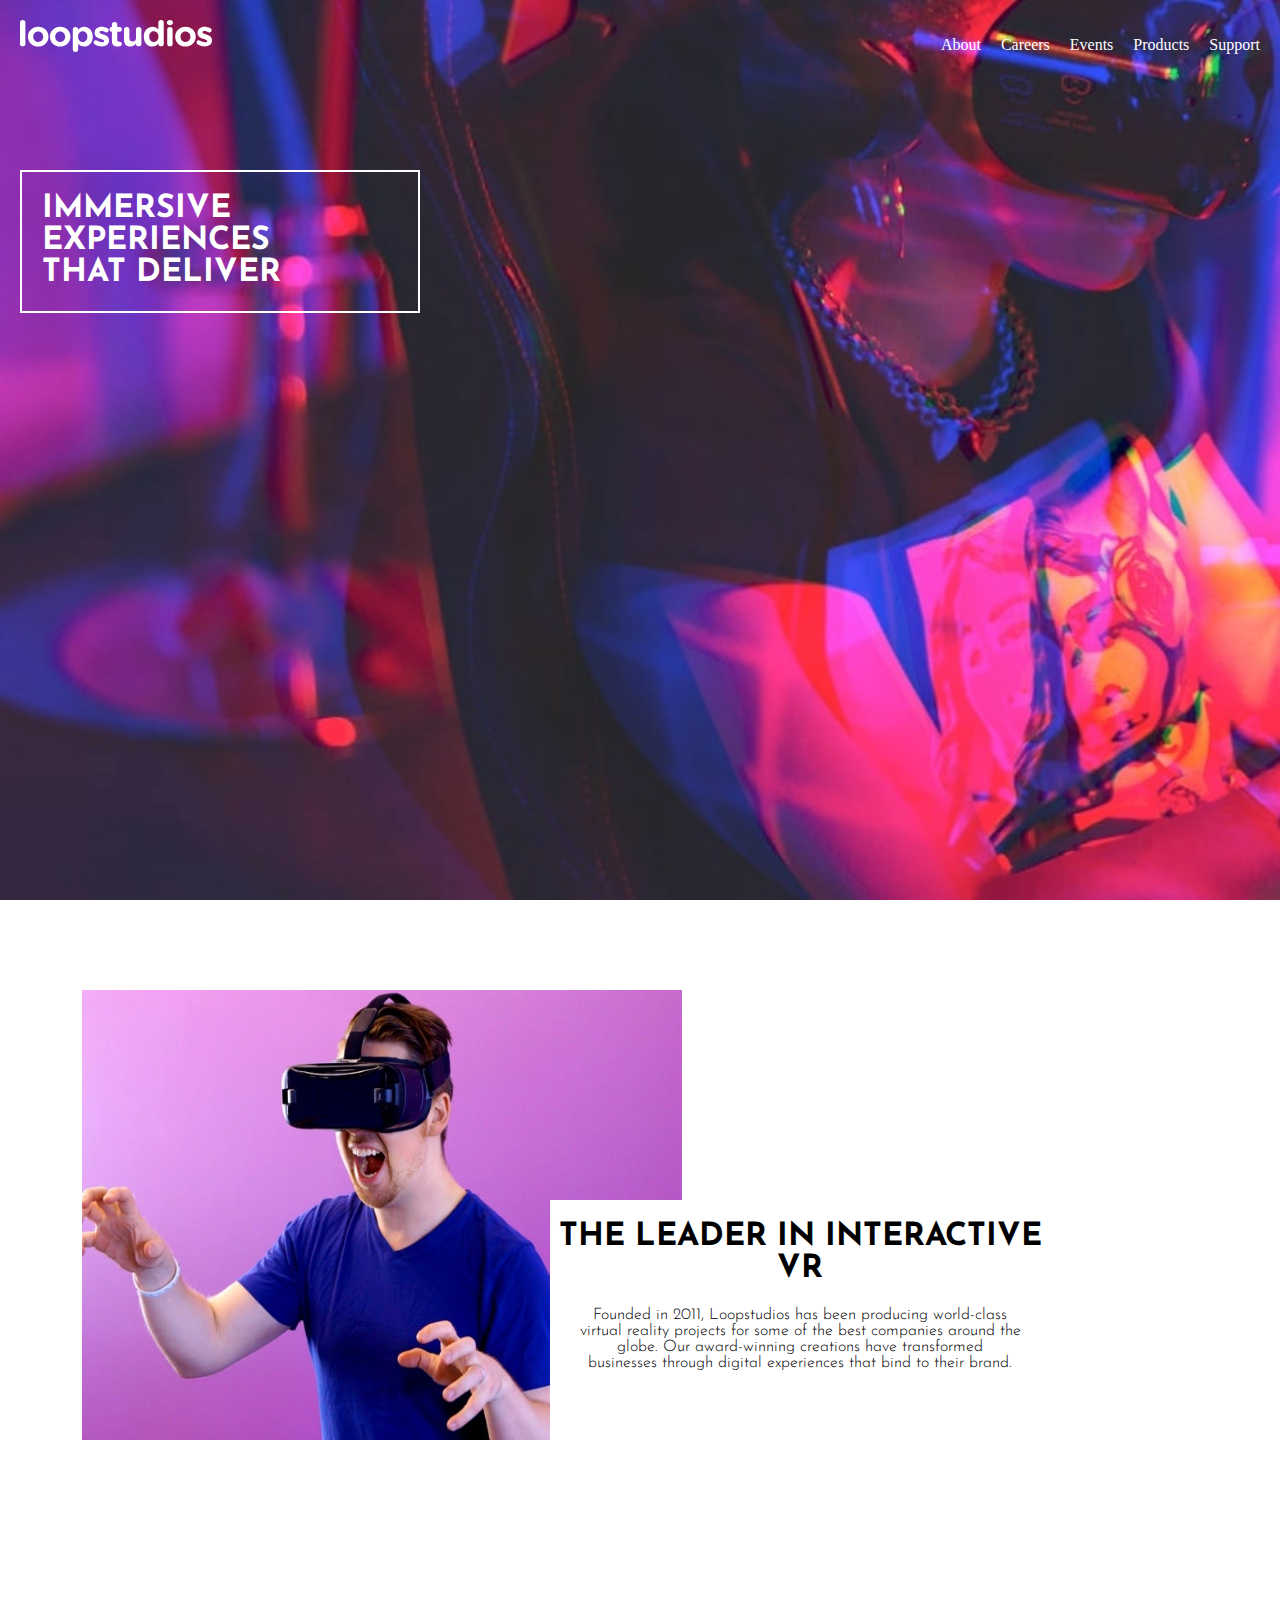
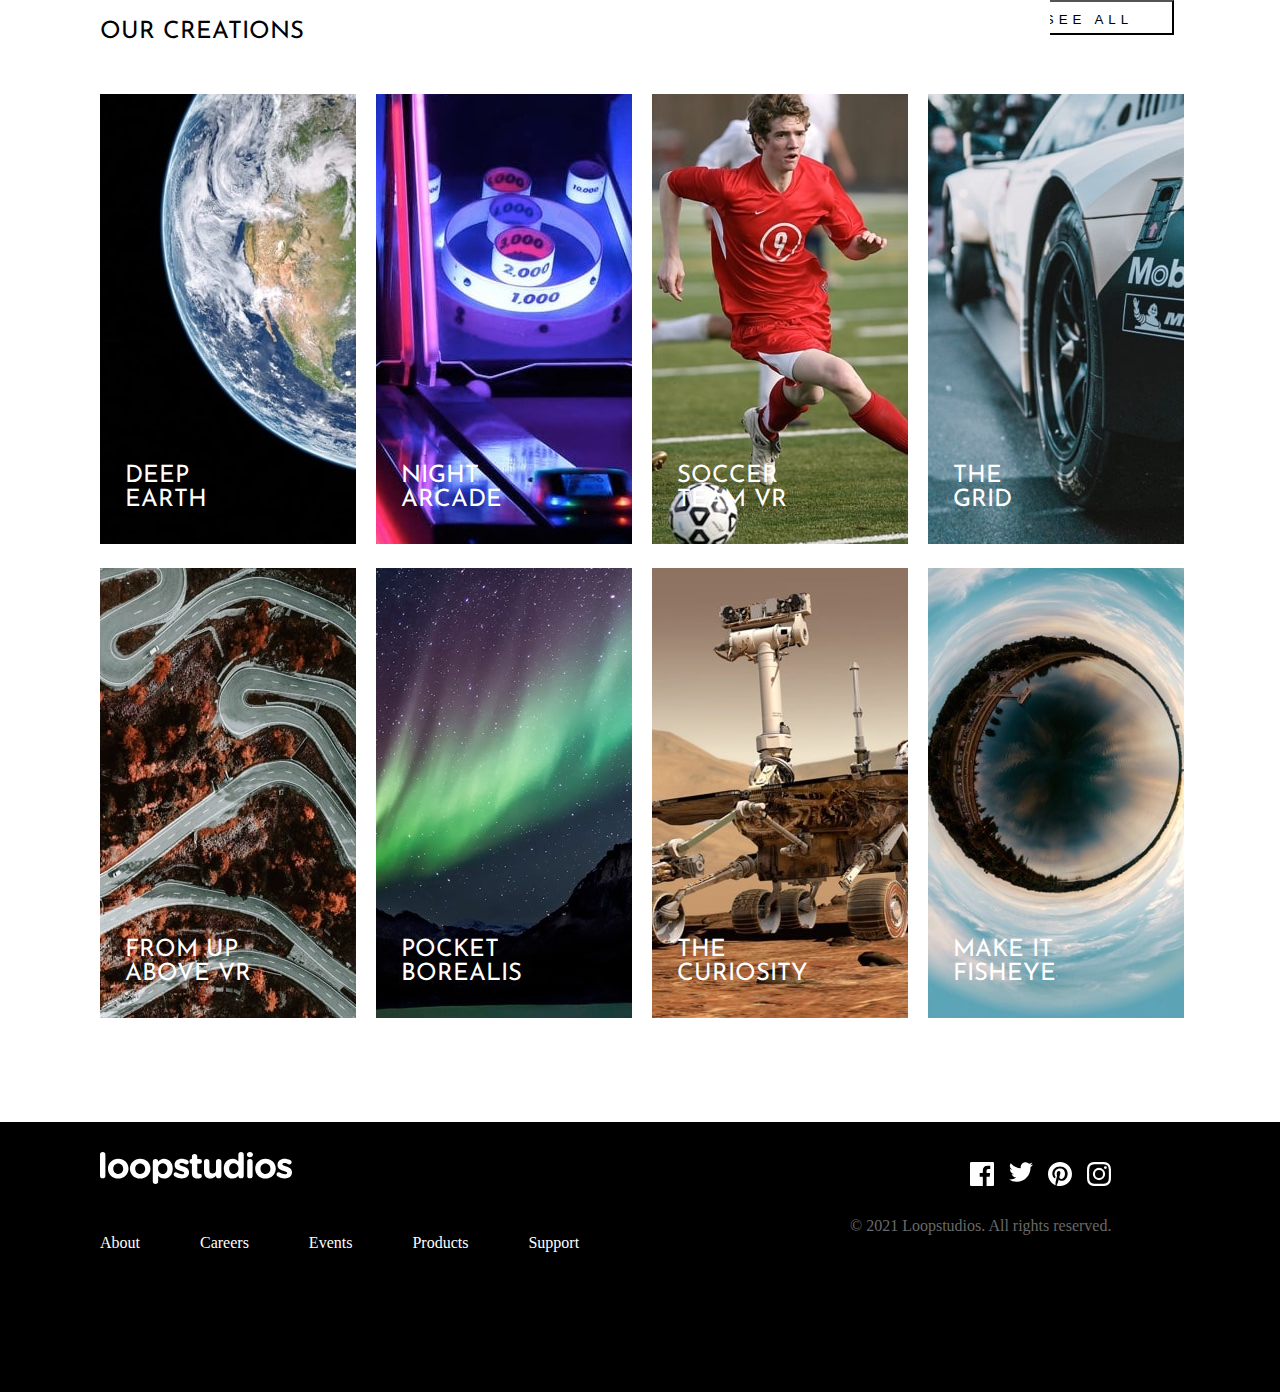
==== index.html @ a5cd46eb "index out" ====
<!DOCTYPE html>
<html lang="en">
<head>
    <meta charset="UTF-8">
    <meta http-equiv="X-UA-Compatible" content="IE=edge">
    <meta name="viewport" content="width=device-width, initial-scale=1.0">
    <title>Document</title>
    <link rel="stylesheet"  href="../CSS/style.css"/>
</head>
<body>
    <header>
            <nav>
                <div>
                    <img src="../images/logo.svg" alt="">
                </div>

                <div class="n1">
                        <img src="../images/icon-hamburger.svg" alt="">
                    </div>
                     
                <ul>
                    <li>
                        <a href="">About</a>
                    </li>
                    <li>
                        <a href="">Careers</a>
                    </li>
                    <li>
                        <a href="">Events</a>
                    </li>
                    <li>
                        <a href="">Products</a>
                    </li>
                    <li>
                        <a href="">Support</a>
                    </li>
                </ul>
            
            </nav>
            <div class="m123">
                <div class="mainbox">
                    <div class="mainh">
                        <h1>
                            IMMERSIVE</br> EXPERIENCES</br> THAT DELIVER
                        </h1>
                    </div>
                </div>
            </div>
        
    </header>
    <div class="pic">
        <div class="box1">
            <img src="../images/desktop/image-interactive.jpg">
        </div>
        <div class="box2">
            <h1>THE LEADER IN INTERACTIVE VR</h1>
            <p>Founded in 2011, Loopstudios has been producing world-class</br> virtual reality 
                projects for some of the best companies around the</br> globe. Our award-winning 
                creations have transformed</br> businesses through digital experiences that bind 
                to their brand.</p>
               
        </div>
    </div>
    <div class="middle_div">
        <h2>OUR CREATIONS</h2>
        <button>
            <a href="more.html">SEE ALL</a>
        </button>
    </div>
    <main>
        <div class="g1">
            <picture>
            <h2>DEEP <br> EARTH</h2>    
            <source media="(min-width: 720px)"
             srcset="../images/desktop/image-deep-earth.jpg" />

            <img src="../images/mobile/image-deep-earth.jpg" />     
    </picture>
    <picture>
        <h2>NIGHT <br> ARCADE</h2>  
        <source media="(min-width: 720px)"
        srcset="../images/desktop/image-night-arcade.jpg" />

        <img src="../images/mobile/image-night-arcade.jpg" />     
    </picture>
    <picture>
        <h2>SOCCER <br> TEAM VR</h2>  
        <source media="(min-width: 720px)"
        srcset="../images/desktop/image-soccer-team.jpg" />

        <img src="../images/mobile/image-soccer-team.jpg" />     
    </picture>
    <picture>
        <h2>THE <br> GRID</h2>  
        <source media="(min-width: 720px)"
        srcset="../images/desktop/image-grid.jpg" />

        <img src="../images/mobile/image-grid.jpg" />     
    </picture>
    </div>

    <div class="g2">
    <picture>
            <h2>FROM UP <br> ABOVE VR</h2>  
            <source media="(min-width: 720px)"
            srcset="../images/desktop/image-from-above.jpg" />

            <img src="../images/mobile/image-from-above.jpg" />     
    </picture>

    <picture>
        <h2>POCKET <br> BOREALIS</h2>  
        <source media="(min-width: 720px)"
        srcset="../images/desktop/image-pocket-borealis.jpg" />

         <img src="../images/mobile/image-pocket-borealis.jpg" />     
    </picture>
    <picture>
        <h2>THE <br> CURIOSITY</h2>  
        <source media="(min-width: 720px)"
        srcset="../images/desktop/image-curiosity.jpg" />

        <img src="../images/mobile/image-curiosity.jpg" />     
    </picture>

    <picture>
        <h2>MAKE IT <br> FISHEYE</h2>  
        <source media="(min-width: 720px)"
        srcset="../images/desktop/image-fisheye.jpg" />

        <img src="../images/mobile/image-fisheye.jpg" />     
    </picture>
</div>

<footer class="footer">
    <div class="footer-logo">
        <img src="../images/logo.svg"/>
    </div>
    <div class="footer-links">
        <ul>
            <li>
                <a href="About.html">About</a>
            </li>
            <li>
                <a href="Careers.html">Careers</a>
            </li>
            <li>
                <a href="Events.html">Events</a>
            </li>
            <li>
                <a href="Products.html">Products</a>
            </li>
            <li>
                <a href="support.html">Support</a>
            </li>
        </ul>
    </div>
    <div class= "footer-icons" >
        <div>
        <img src="../images/icon-facebook.svg" />
        </div>
        <div>
            <img src="../images/icon-twitter.svg" />
        </div>
        <div>
            <img src="../images/icon-pinterest.svg" />
        </div>    
        <div>
            <img src="../images/icon-instagram.svg" />
        </div>        
    </div>
    <div class="footer-copyright">
      <h7>© 2021 Loopstudios. All rights reserved.</h7>
    </div>
</footer>
    </main>
</body>
</html>
---- CSS/style.css ----
@import url('https://fonts.googleapis.com/css2?family=Barlow:wght@900&family=Fraunces:opsz,wght@9..144,900&family=Irish+Grover&family=Josefin+Sans:ital,wght@0,300;1,200&display=swap');
*{
    box-sizing: border-box;
}
html,body{
    padding: 0px;
    margin: 0px;
}
.n1{
    display: none;
}
header{
    background-image: url(../images/desktop/image-hero.jpg);
    background-repeat: no-repeat;
    background-size: cover;
    width: 100%;
    height: 100vh;
    padding: 20px;
}
header nav{
    display: flex;
    justify-content: space-between;
}
header nav ul{
    list-style-type: none;
    display: flex;
    gap: 20px;

}
header nav  ul li a{
    color: white;
    text-decoration: none;

    
}
.mainbox{
    width: 100%;
    max-width: 400px;
    margin-right: 200px;
}
.mainh{
    border: 2px solid white;
    padding-right: 30px 20px;
    margin-top: 100px;
    font-family: 'Josefin Sans', sans-serif;;    
    font-weight: 300;
}
.mainh h1{
    color: white;
    margin-left: 20px;
}
.pic{
    display: flex;
    width: 100%;
}
.box1{
    margin-left: 2px;
}
.box1 img{
    width: 600px;
    justify-content: center;
    height: 450px;
    margin-top: 90px;
    margin-left: 80px;
    position: absolute;
}
.box2{
    width: 500px;
    background-color: white;
    height: 50vh;
   margin-top: 300px;
    text-align: center;
    margin-left: 550px;
    font-family: 'Josefin Sans', sans-serif;
    font-weight: 300;
    position: absolute;
}
/* .box2 p{
    font-family: 'Alata', sans-serif;
    font-weight: 400;
} */
.middle_div{
    display: flex;
    flex-direction: row;
    margin-top: 700px;
    
}
.middle_div h2{
    font-family: 'Josefin Sans', sans-serif;
    font-size: 15px ;
    font-size: x-large;
    font-weight: 400;
    margin-left: 100px;
}
.middle_div button{
    padding: 10px;
    width: 170px;
    height: 35px;
    margin-left: 700px;
    background-color: hsl(0, 0%, 100%);
}
.middle_div button a{
    text-decoration: none;
    text-align: center;
    color: hsl(0, 0%, 0%);
    letter-spacing: 5px;
   
}
.g1{
    display: flex;
    gap:20px;
    margin-left: 100px;
    margin-top: 30px;
}
.g1 picture h2{
    position: absolute;
    margin-top: 370px;
    margin-left: 25px;
    font-family: 'Josefin Sans', sans-serif;
    font-size: 15px ;
    font-size: x-large;
    font-weight: 400;
    color: hsl(0, 0%, 100%);
    
}
.g2{
    display: flex;
    gap:20px;
    margin-left: 100px;
    margin-top: 20px;
}
.g2 picture h2{
    position: absolute;
    margin-top: 370px;
    margin-left: 25px;
    font-family: 'Josefin Sans', sans-serif;
    font-size: 15px ;
    font-size: x-large;
    font-weight: 400;
    color: hsl(0, 0%, 100%);

}
.footer{
    background-color: hsl(0, 0%, 0%);
    width: 100%;
    height: 30vh;
    margin-top: 100px;
}
.footer-logo{
    padding: 30px;
    margin-left: 70px;
    margin-top: 25px;

}
.footer-links ul{
  
    display: flex;
    margin-bottom: 20px;
}
.footer-links ul li{
    list-style: none;
}
.footer-links ul li a {
    text-decoration: none;
    color: hsl(0, 0%, 100%);
    margin-left: 60px;
    
}
.footer-icons{
    display: flex;
    gap: 15px;
    margin-left: 970px;
    position: absolute;
    margin-top: -110px;
}
.footer-copyright{
    position: absolute;
    color: hsl(0, 0%, 41%);
    margin-left: 850px;
    margin-top: -55px;
}



/* mobile commands  */








 @media screen and (max-width:720px){
    header{
        background-image: url("../images/mobile/image-hero.jpg");
    }
    
    header nav ul{
        list-style-type: none;
        display: none;
        float: right;
        gap: 20px;
    }
    .n1{
        display: flex;
        font-size: 10px;
    }
}
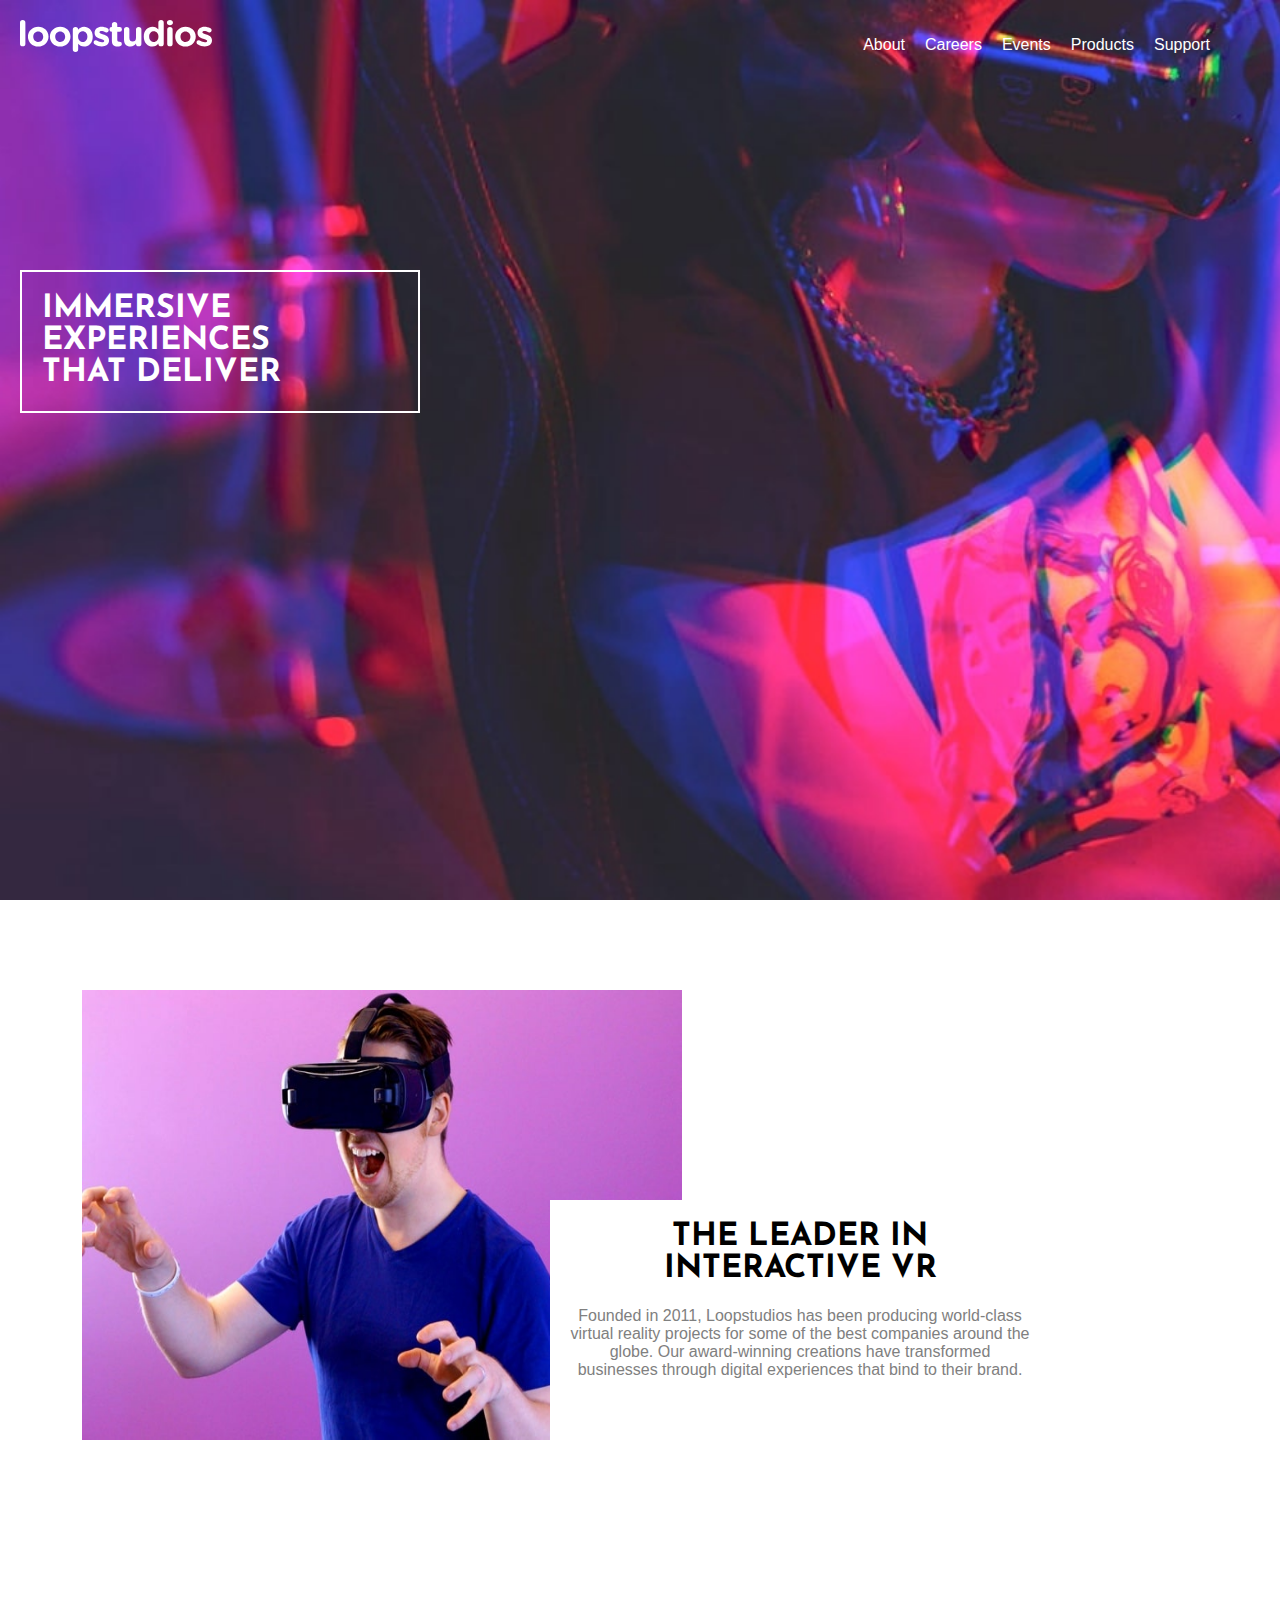
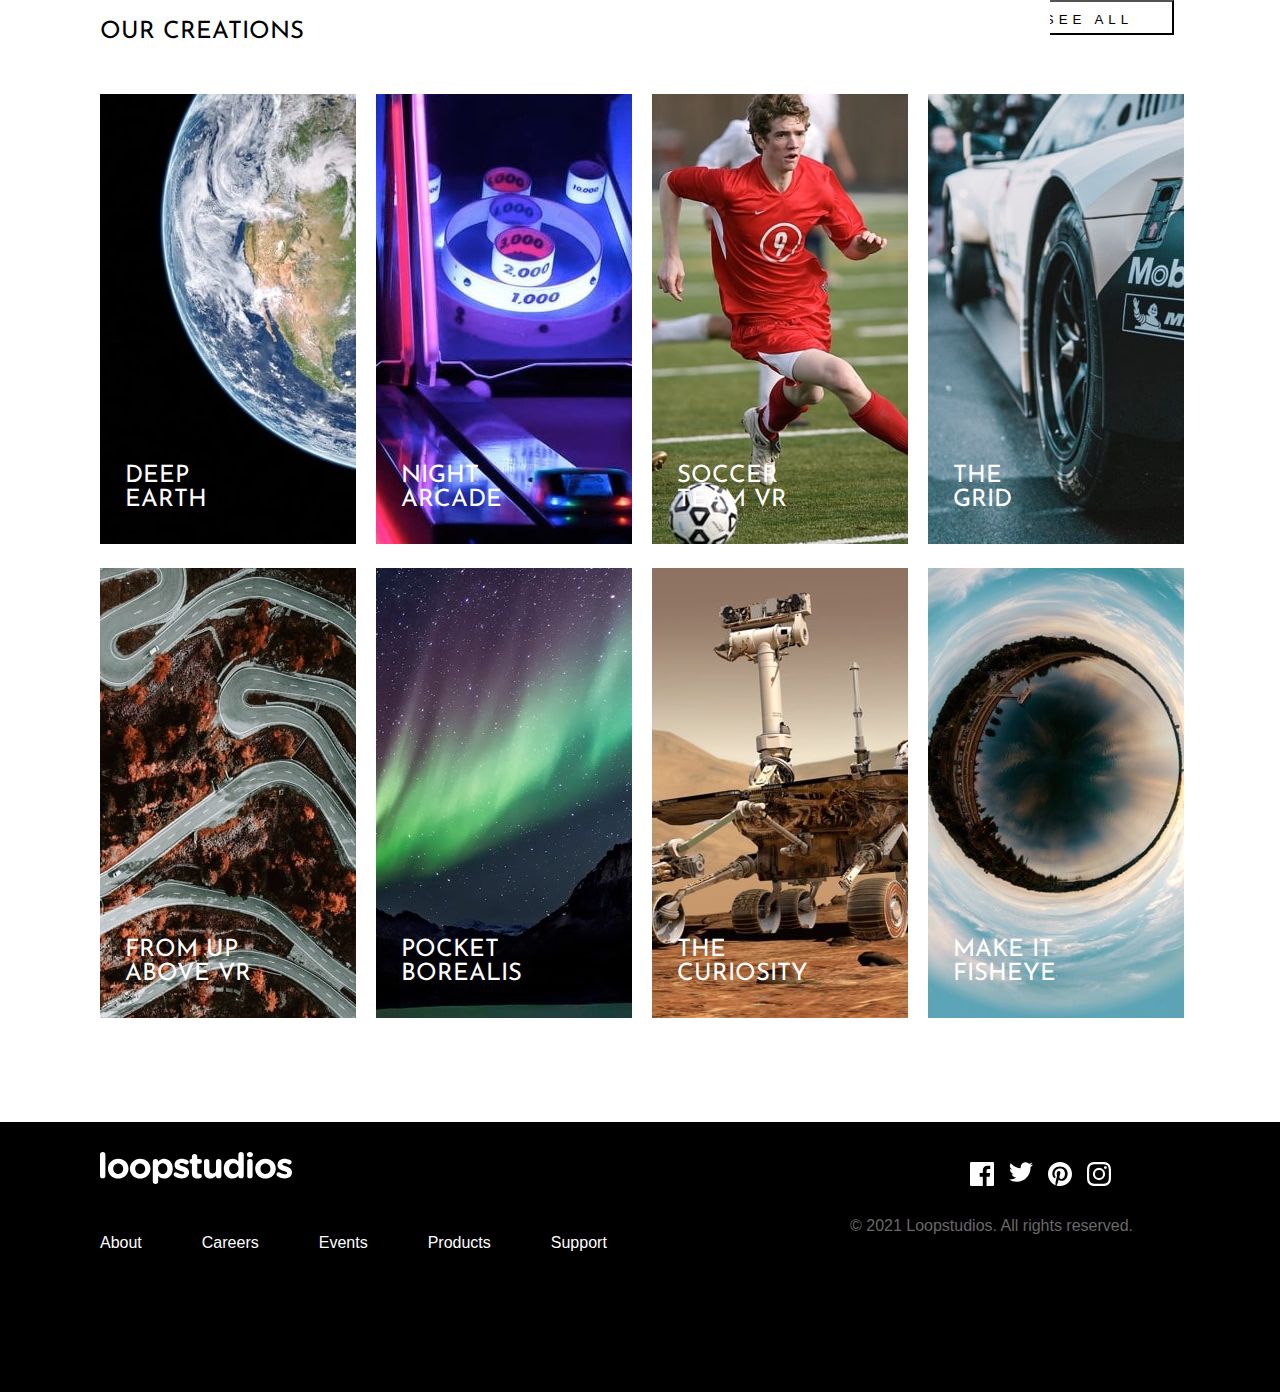
==== commit cf0bb11b: "happy" ====
--- a/index.html
+++ b/index.html
@@ -5,17 +5,17 @@
     <meta http-equiv="X-UA-Compatible" content="IE=edge">
     <meta name="viewport" content="width=device-width, initial-scale=1.0">
     <title>Document</title>
-    <link rel="stylesheet"  href="../CSS/style.css"/>
+    <link rel="stylesheet"  href="./CSS/style.css"/>
 </head>
 <body>
     <header>
             <nav>
                 <div>
-                    <img src="../images/logo.svg" alt="">
+                    <img src="./images/logo.svg" alt="">
                 </div>
 
                 <div class="n1">
-                        <img src="../images/icon-hamburger.svg" alt="">
+                        <img src="./images/icon-hamburger.svg" alt="">
                     </div>
                      
                 <ul>
@@ -50,10 +50,10 @@
     </header>
     <div class="pic">
         <div class="box1">
-            <img src="../images/desktop/image-interactive.jpg">
+            <img src="./images/desktop/image-interactive.jpg">
         </div>
         <div class="box2">
-            <h1>THE LEADER IN INTERACTIVE VR</h1>
+            <h1>THE LEADER IN</br>INTERACTIVE VR</h1>
             <p>Founded in 2011, Loopstudios has been producing world-class</br> virtual reality 
                 projects for some of the best companies around the</br> globe. Our award-winning 
                 creations have transformed</br> businesses through digital experiences that bind 
@@ -72,30 +72,30 @@
             <picture>
             <h2>DEEP <br> EARTH</h2>    
             <source media="(min-width: 720px)"
-             srcset="../images/desktop/image-deep-earth.jpg" />
+             srcset="./images/desktop/image-deep-earth.jpg" />
 
-            <img src="../images/mobile/image-deep-earth.jpg" />     
+            <img src="./images/mobile/image-deep-earth.jpg" />     
     </picture>
     <picture>
         <h2>NIGHT <br> ARCADE</h2>  
         <source media="(min-width: 720px)"
-        srcset="../images/desktop/image-night-arcade.jpg" />
+        srcset="./images/desktop/image-night-arcade.jpg" />
 
-        <img src="../images/mobile/image-night-arcade.jpg" />     
+        <img src="./images/mobile/image-night-arcade.jpg" />     
     </picture>
     <picture>
         <h2>SOCCER <br> TEAM VR</h2>  
         <source media="(min-width: 720px)"
-        srcset="../images/desktop/image-soccer-team.jpg" />
+        srcset="./images/desktop/image-soccer-team.jpg" />
 
-        <img src="../images/mobile/image-soccer-team.jpg" />     
+        <img src="./images/mobile/image-soccer-team.jpg" />     
     </picture>
     <picture>
         <h2>THE <br> GRID</h2>  
         <source media="(min-width: 720px)"
-        srcset="../images/desktop/image-grid.jpg" />
+        srcset="./images/desktop/image-grid.jpg" />
 
-        <img src="../images/mobile/image-grid.jpg" />     
+        <img src="./images/mobile/image-grid.jpg" />     
     </picture>
     </div>
 
@@ -103,73 +103,73 @@
     <picture>
             <h2>FROM UP <br> ABOVE VR</h2>  
             <source media="(min-width: 720px)"
-            srcset="../images/desktop/image-from-above.jpg" />
+            srcset="./images/desktop/image-from-above.jpg" />
 
-            <img src="../images/mobile/image-from-above.jpg" />     
+            <img src="./images/mobile/image-from-above.jpg" />     
     </picture>
 
     <picture>
         <h2>POCKET <br> BOREALIS</h2>  
         <source media="(min-width: 720px)"
-        srcset="../images/desktop/image-pocket-borealis.jpg" />
+        srcset="./images/desktop/image-pocket-borealis.jpg" />
 
-         <img src="../images/mobile/image-pocket-borealis.jpg" />     
+         <img src="./images/mobile/image-pocket-borealis.jpg" />     
     </picture>
     <picture>
         <h2>THE <br> CURIOSITY</h2>  
         <source media="(min-width: 720px)"
-        srcset="../images/desktop/image-curiosity.jpg" />
+        srcset="./images/desktop/image-curiosity.jpg" />
 
-        <img src="../images/mobile/image-curiosity.jpg" />     
+        <img src="./images/mobile/image-curiosity.jpg" />     
     </picture>
 
     <picture>
         <h2>MAKE IT <br> FISHEYE</h2>  
         <source media="(min-width: 720px)"
-        srcset="../images/desktop/image-fisheye.jpg" />
+        srcset="./images/desktop/image-fisheye.jpg" />
 
-        <img src="../images/mobile/image-fisheye.jpg" />     
+        <img src="./images/mobile/image-fisheye.jpg" />     
     </picture>
 </div>
 
-<footer class="footer">
-    <div class="footer-logo">
-        <img src="../images/logo.svg"/>
+<footer class="f1">
+    <div class="logo">
+        <img src="./images/logo.svg"/>
     </div>
-    <div class="footer-links">
+    <div class="links">
         <ul>
             <li>
-                <a href="About.html">About</a>
+                <a href="">About</a>
             </li>
             <li>
-                <a href="Careers.html">Careers</a>
+                <a href="">Careers</a>
             </li>
             <li>
-                <a href="Events.html">Events</a>
+                <a href="">Events</a>
             </li>
             <li>
-                <a href="Products.html">Products</a>
+                <a href="">Products</a>
             </li>
             <li>
-                <a href="support.html">Support</a>
+                <a href="">Support</a>
             </li>
         </ul>
     </div>
-    <div class= "footer-icons" >
+    <div class= "icons" >
         <div>
-        <img src="../images/icon-facebook.svg" />
+        <img src="./images/icon-facebook.svg" />
         </div>
         <div>
-            <img src="../images/icon-twitter.svg" />
+            <img src="./images/icon-twitter.svg" />
         </div>
         <div>
-            <img src="../images/icon-pinterest.svg" />
+            <img src="./images/icon-pinterest.svg" />
         </div>    
         <div>
-            <img src="../images/icon-instagram.svg" />
+            <img src="./images/icon-instagram.svg" />
         </div>        
     </div>
-    <div class="footer-copyright">
+    <div class="copyright">
       <h7>© 2021 Loopstudios. All rights reserved.</h7>
     </div>
 </footer>
--- a/CSS/style.css
+++ b/CSS/style.css
@@ -25,7 +25,8 @@
     list-style-type: none;
     display: flex;
     gap: 20px;
-
+    font-family: 'Alata', sans-serif;
+    margin-right: 50px;
 }
 header nav  ul li a{
     color: white;
@@ -41,7 +42,7 @@
 .mainh{
     border: 2px solid white;
     padding-right: 30px 20px;
-    margin-top: 100px;
+    margin-top: 200px;
     font-family: 'Josefin Sans', sans-serif;;    
     font-weight: 300;
 }
@@ -75,10 +76,11 @@
     font-weight: 300;
     position: absolute;
 }
-/* .box2 p{
-    font-family: 'Alata', sans-serif;
-    font-weight: 400;
-} */
+.box2 p{
+    font-family: 'Alata', sans-serif;
+    font-weight: 400;
+    color: gray;
+}
 .middle_div{
     display: flex;
     flex-direction: row;
@@ -140,44 +142,46 @@
     color: hsl(0, 0%, 100%);
 
 }
-.footer{
+.f1{
     background-color: hsl(0, 0%, 0%);
     width: 100%;
     height: 30vh;
     margin-top: 100px;
 }
-.footer-logo{
+.logo{
     padding: 30px;
     margin-left: 70px;
-    margin-top: 25px;
-
-}
-.footer-links ul{
+    margin-top: 30px;
+
+}
+.links ul{
   
     display: flex;
     margin-bottom: 20px;
-}
-.footer-links ul li{
+    font-family: 'Alata', sans-serif;
+}
+.links ul li{
     list-style: none;
 }
-.footer-links ul li a {
+.links ul li a {
     text-decoration: none;
     color: hsl(0, 0%, 100%);
     margin-left: 60px;
     
 }
-.footer-icons{
+.icons{
     display: flex;
     gap: 15px;
     margin-left: 970px;
     position: absolute;
     margin-top: -110px;
 }
-.footer-copyright{
+.copyright{
     position: absolute;
     color: hsl(0, 0%, 41%);
     margin-left: 850px;
     margin-top: -55px;
+    font-family: 'Alata', sans-serif;
 }
 
 
